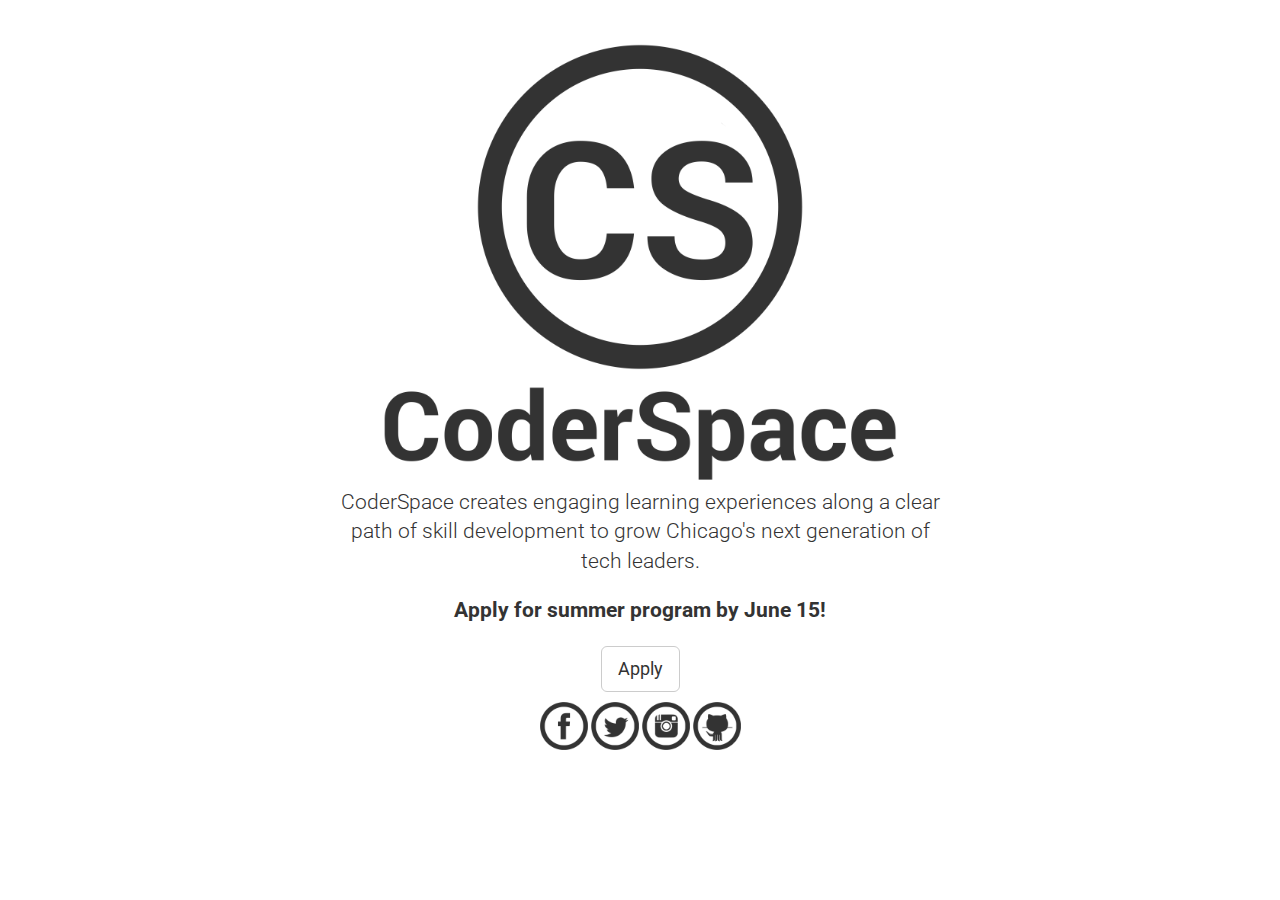
==== index.html @ bba510f4 "location" ====
<!DOCTYPE html>

<html>

    <head>
    
        <title>CoderSpace</title>
        
        <link rel="stylesheet" type="text/css" href="style.css">
        
        <meta name="viewport" content="width=device-width, initial-scale=1">
    
    </head>
    
    <body>
    
        <div class="container-fluid">
                    
            <div class="row">
                
                <div class="col-md-6 col-md-offset-3">
                    
                    <img src="/images/coderspace-logo.png" class="img-responsive">
                    
                    <div class="caption text-center">
                        
                        <p class="lead">
                            CoderSpace creates engaging learning experiences along a clear path of skill development to grow Chicago's next generation of tech leaders.
                        </p>
                        
                        <p class="lead"><strong>Apply for summer program by June 15!</strong></p>
                        
                        <p>
                           <a href="/apply.html" type="button" class="btn btn-default btn-lg" role="button">Apply</a> 
                        </p>
                        
                        <p>
                            <a href="https://www.facebook.com/coderspace"><img src="/images/facebook-5-512.png" class="social"></a>
                            <a href="https://twitter.com/coderspace"><img src="/images/twitter-5-512.png" class="social"></a>
                            <a href="https://instagram.com/coderspace/"><img src="/images/instagram-5-512.png" class="social"></a>
                            <a href="https://github.com/coderspace"><img src="/images/github-10-512.png" class="social"></a>
                        </p>
                        
                    </div>
                    
                </div>
                
            </div>

        </div>
    
    </body>

</html>
---- style.css ----
@import url('//maxcdn.bootstrapcdn.com/bootstrap/3.3.1/css/bootstrap.min.css');

@import url(http://fonts.googleapis.com/css?family=Roboto);

body {
     font-family: 'Roboto', sans-serif;
     color: #333333;
}

.img-responsive {
     margin: 0 auto;
     margin-top: 5%;
}

.social {
     height: 48px;
     width: 48px;
}
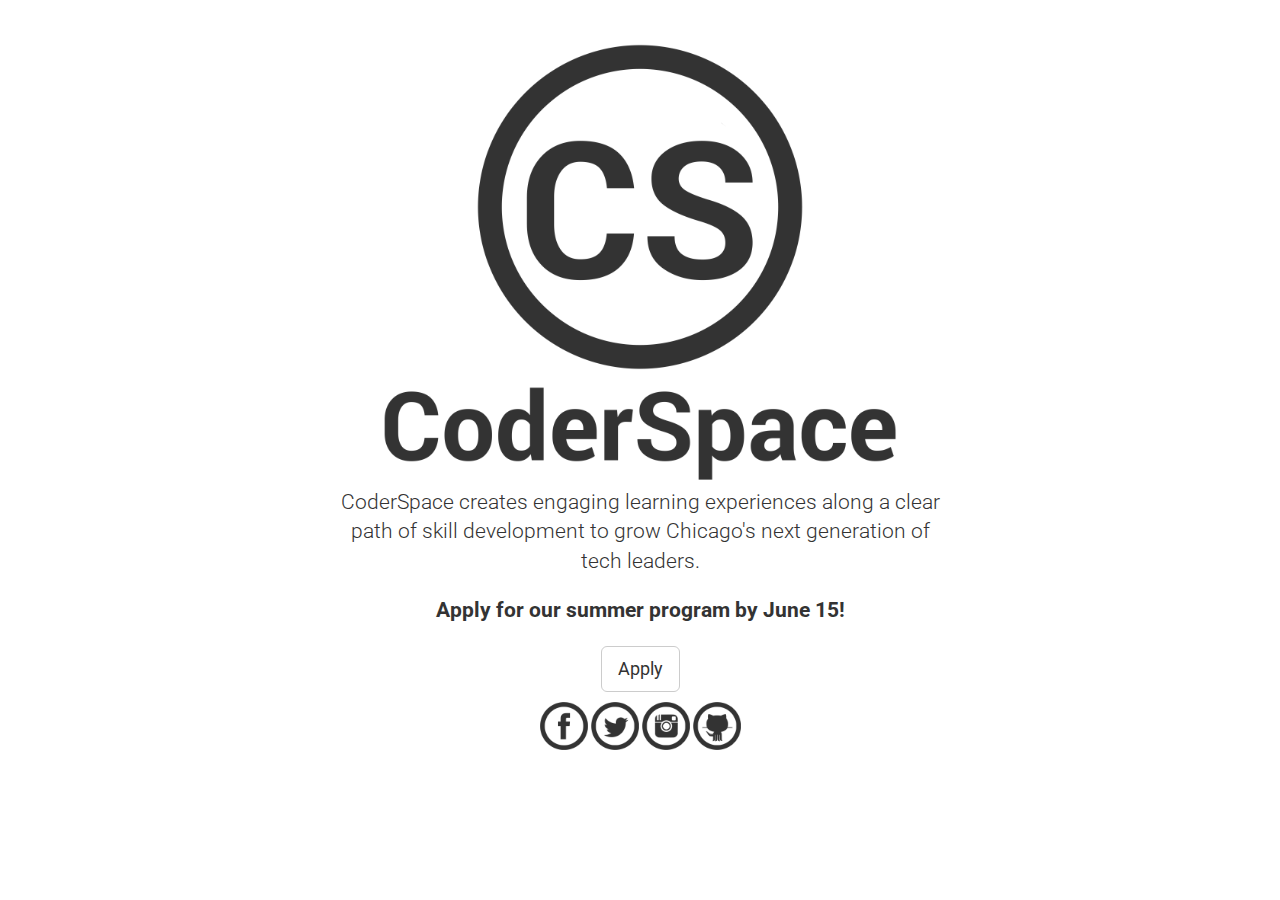
==== commit 7bf1e5bf: "apply for our summer program" ====
--- a/index.html
+++ b/index.html
@@ -28,7 +28,7 @@
                             CoderSpace creates engaging learning experiences along a clear path of skill development to grow Chicago's next generation of tech leaders.
                         </p>
                         
-                        <p class="lead"><strong>Apply for summer program by June 15!</strong></p>
+                        <p class="lead"><strong>Apply for our summer program by June 15!</strong></p>
                         
                         <p>
                            <a href="/apply.html" type="button" class="btn btn-default btn-lg" role="button">Apply</a> 
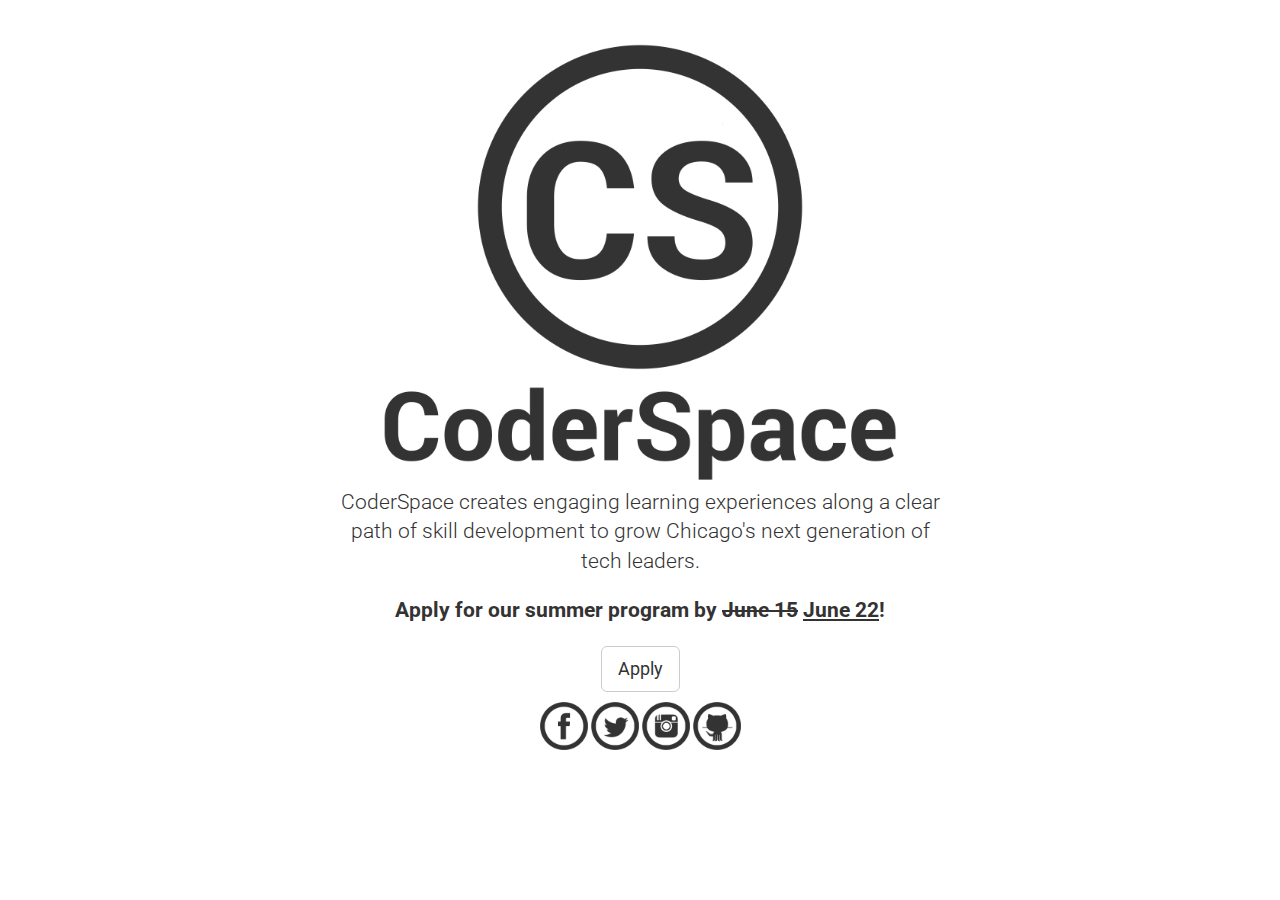
==== commit ec4f4d0f: "extended deadline to June 22" ====
--- a/index.html
+++ b/index.html
@@ -28,7 +28,7 @@
                             CoderSpace creates engaging learning experiences along a clear path of skill development to grow Chicago's next generation of tech leaders.
                         </p>
                         
-                        <p class="lead"><strong>Apply for our summer program by June 15!</strong></p>
+                        <p class="lead"><strong>Apply for our summer program by <s>June 15</s> <u>June 22</u>!</strong></p>
                         
                         <p>
                            <a href="/apply.html" type="button" class="btn btn-default btn-lg" role="button">Apply</a> 
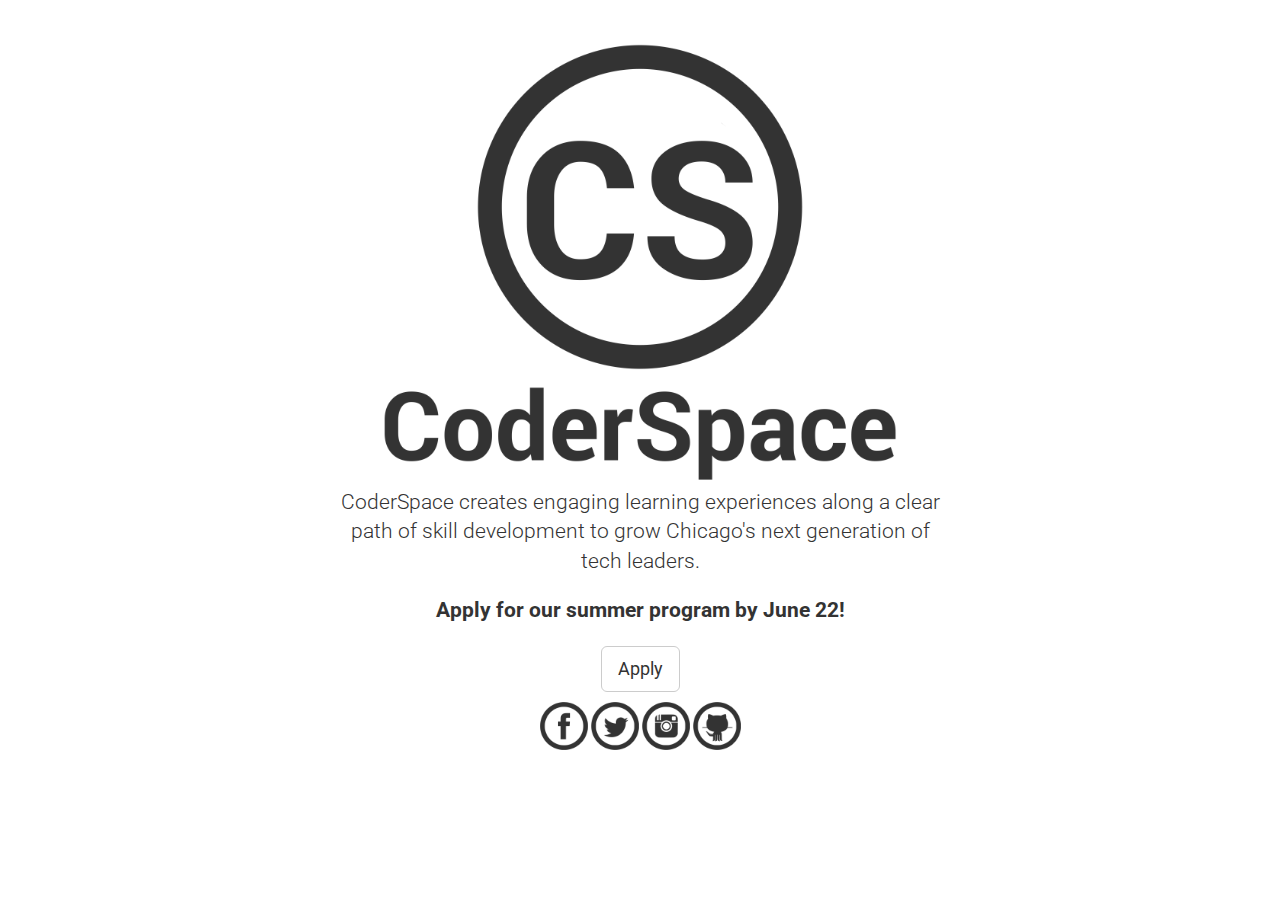
==== commit 73551685: "cleanup extend deadline" ====
--- a/index.html
+++ b/index.html
@@ -28,7 +28,7 @@
                             CoderSpace creates engaging learning experiences along a clear path of skill development to grow Chicago's next generation of tech leaders.
                         </p>
                         
-                        <p class="lead"><strong>Apply for our summer program by <s>June 15</s> <u>June 22</u>!</strong></p>
+                        <p class="lead"><strong>Apply for our summer program by June 22!</strong></p>
                         
                         <p>
                            <a href="/apply.html" type="button" class="btn btn-default btn-lg" role="button">Apply</a> 
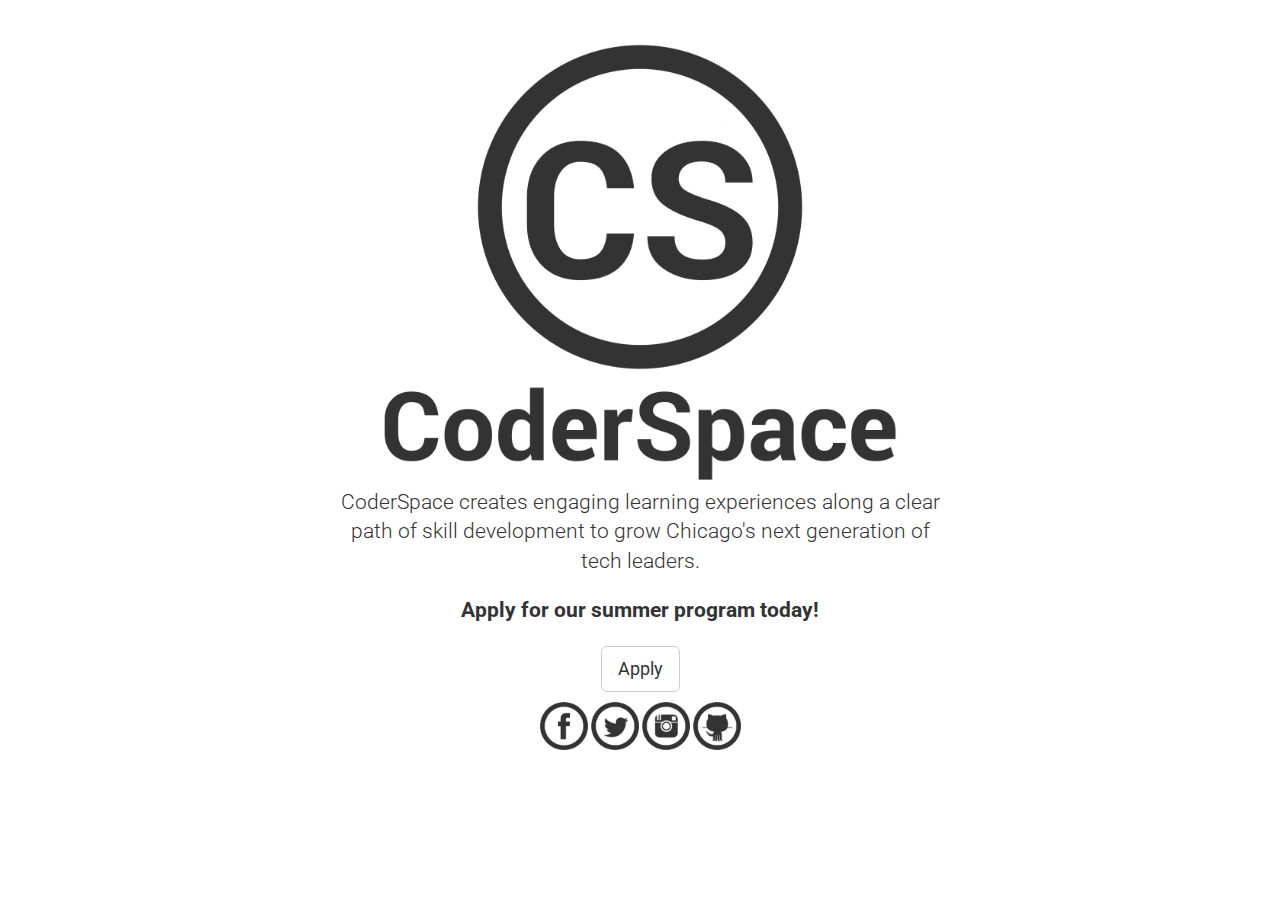
==== commit 9e739bba: "removed deadline" ====
--- a/index.html
+++ b/index.html
@@ -9,6 +9,17 @@
         <link rel="stylesheet" type="text/css" href="style.css">
         
         <meta name="viewport" content="width=device-width, initial-scale=1">
+        
+        <script>
+          (function(i,s,o,g,r,a,m){i['GoogleAnalyticsObject']=r;i[r]=i[r]||function(){
+          (i[r].q=i[r].q||[]).push(arguments)},i[r].l=1*new Date();a=s.createElement(o),
+          m=s.getElementsByTagName(o)[0];a.async=1;a.src=g;m.parentNode.insertBefore(a,m)
+          })(window,document,'script','//www.google-analytics.com/analytics.js','ga');
+        
+          ga('create', 'UA-64317232-1', 'auto');
+          ga('send', 'pageview');
+          
+        </script>
     
     </head>
     
@@ -28,7 +39,7 @@
                             CoderSpace creates engaging learning experiences along a clear path of skill development to grow Chicago's next generation of tech leaders.
                         </p>
                         
-                        <p class="lead"><strong>Apply for our summer program by June 22!</strong></p>
+                        <p class="lead"><strong>Apply for our summer program today!</strong></p>
                         
                         <p>
                            <a href="/apply.html" type="button" class="btn btn-default btn-lg" role="button">Apply</a> 
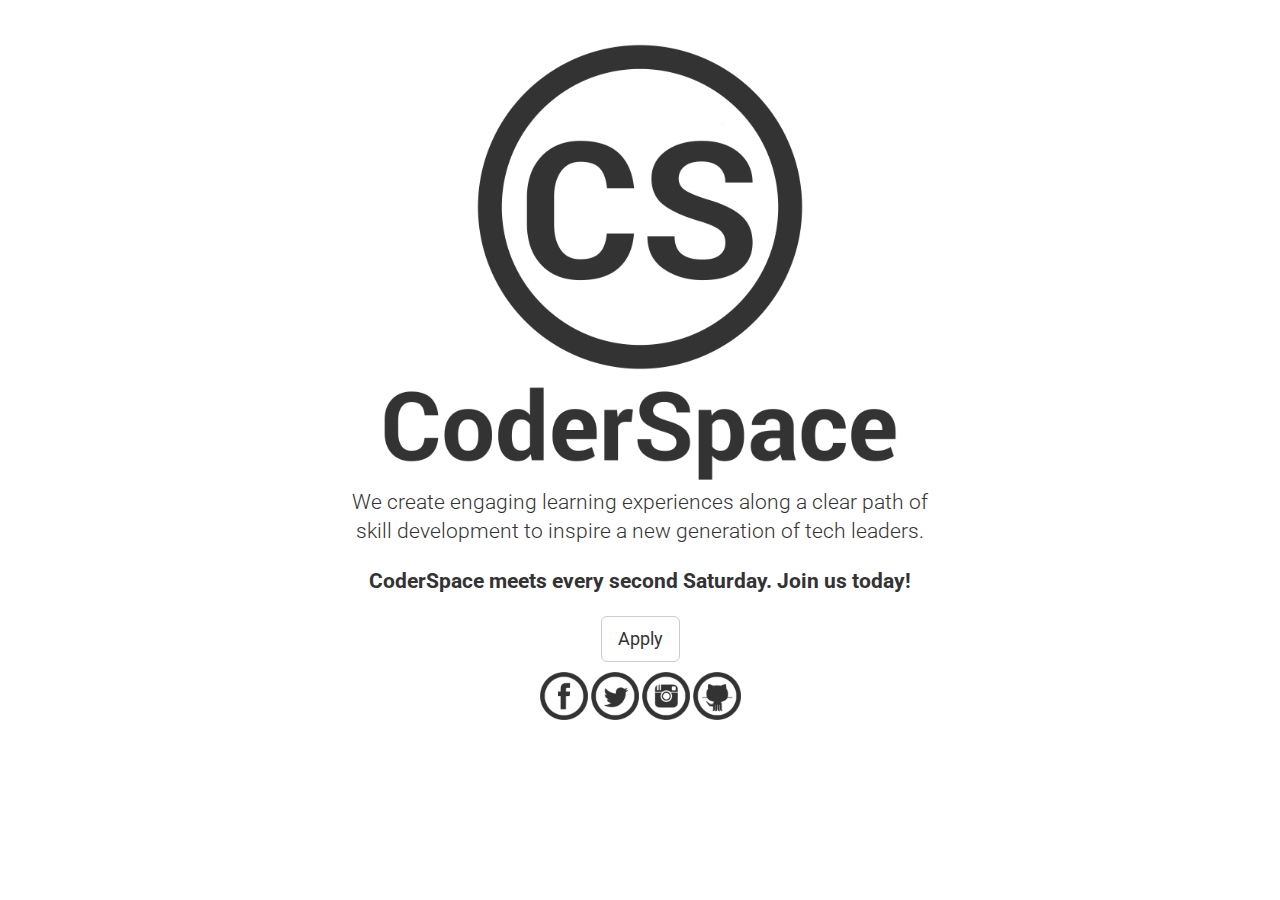
==== commit 62a0442a: "update for 2015-2016 program" ====
--- a/index.html
+++ b/index.html
@@ -36,13 +36,13 @@
                     <div class="caption text-center">
                         
                         <p class="lead">
-                            CoderSpace creates engaging learning experiences along a clear path of skill development to grow Chicago's next generation of tech leaders.
+                            We create engaging learning experiences along a clear path of skill development to inspire a new generation of tech leaders.
                         </p>
                         
-                        <p class="lead"><strong>Apply for our summer program today!</strong></p>
+                        <p class="lead"><strong>CoderSpace meets every second Saturday. Join us today!</strong></p>
                         
                         <p>
-                           <a href="/apply.html" type="button" class="btn btn-default btn-lg" role="button">Apply</a> 
+                           <a href="apply.html" type="button" class="btn btn-default btn-lg" role="button">Apply</a> 
                         </p>
                         
                         <p>
--- a/style.css
+++ b/style.css
@@ -1,3 +1,4 @@
+
 @import url('//maxcdn.bootstrapcdn.com/bootstrap/3.3.1/css/bootstrap.min.css');
 
 @import url(http://fonts.googleapis.com/css?family=Roboto);
@@ -15,4 +16,8 @@
 .social {
      height: 48px;
      width: 48px;
+}
+
+.dates  {
+     list-style-type: none;
 }